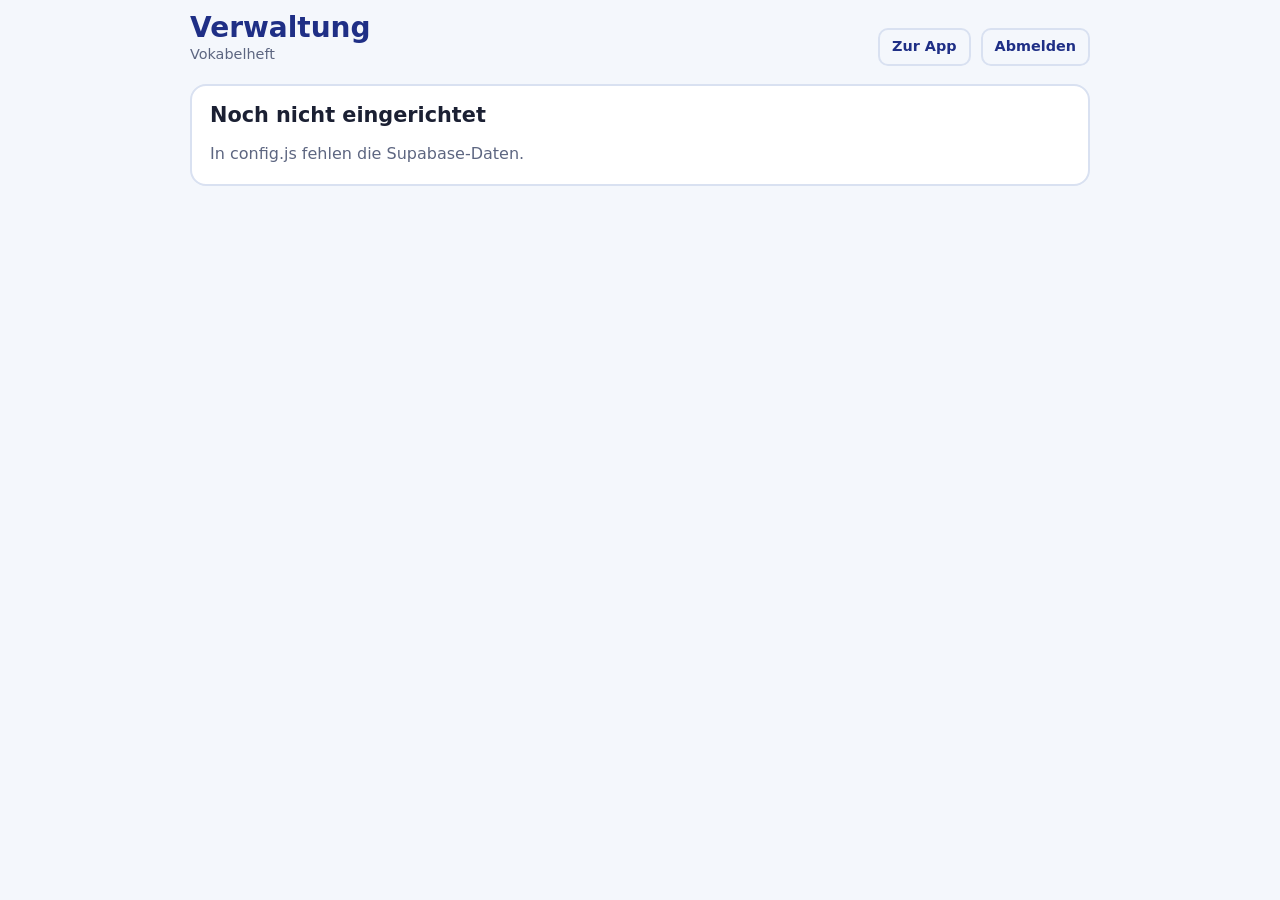
==== admin.html @ dad3cc3c "new file:   README.md 	new file:   admin.html 	new file:   config.js 	modified:   index.html 	new fi" ====
<!doctype html>
<html lang="de">
<head>
<meta charset="utf-8">
<meta name="viewport" content="width=device-width,initial-scale=1,viewport-fit=cover">
<title>Vokabelheft Verwaltung</title>
<link rel="stylesheet" href="style.css">
<link rel="apple-touch-icon" href="icon-180.png">
</head>
<body>
<div class="wrap wide">
  <header>
    <div>
      <h1>Verwaltung</h1>
      <div class="sub muted" id="who">Vokabelheft</div>
    </div>
    <div class="row">
      <a class="btn ghost small" href="./" style="text-decoration:none">Zur App</a>
      <button class="btn ghost small" id="logoutBtn" hidden>Abmelden</button>
    </div>
  </header>

  <section id="view-login" class="sheet" hidden>
    <h2>Als Admin anmelden</h2>
    <form id="loginForm" class="row">
      <div class="field"><label class="label" for="userIn">Benutzername</label>
        <input class="textIn" id="userIn" autocomplete="username" autocapitalize="off" required></div>
      <div class="field"><label class="label" for="pwIn">Passwort</label>
        <input class="textIn" id="pwIn" type="password" autocomplete="current-password" required></div>
      <button class="btn" type="submit" id="loginBtn">Anmelden</button>
    </form>
    <div class="feedback no" id="loginError" hidden></div>
  </section>

  <section id="view-denied" class="sheet" hidden>
    <h2>Kein Zugriff</h2>
    <p class="muted">Dieses Konto ist kein Admin. Die Verwaltung ist nur für Eltern.</p>
  </section>

  <div id="adminArea" hidden style="display:flex;flex-direction:column;gap:18px">
    <section class="sheet">
      <div class="row" style="justify-content:space-between">
        <h2>Kinder</h2>
        <button class="btn ghost small" id="reloadKids">Aktualisieren</button>
      </div>
      <div class="tablewrap">
        <table>
          <thead><tr><th>Anzeigename</th><th>Benutzername</th><th>Sitzen</th><th>Geübt</th><th>Zuletzt geübt</th></tr></thead>
          <tbody id="kidsBody"></tbody>
        </table>
      </div>
      <p class="note">Neue Kinder legst du im Supabase-Dashboard an (Authentication → Users → Add user) mit der E-Mail <code>benutzername@vokabelheft.local</code> und der PIN als Passwort. Anzeigenamen kannst du hier direkt ändern.</p>
    </section>

    <section class="sheet">
      <h2>Vokabeln importieren</h2>
      <p class="muted">Füge hier die Liste ein, die du von Claude bekommst (JSON). Bestehende Wörter mit gleicher ID werden aktualisiert, neue hinzugefügt.</p>
      <div class="row">
        <div class="field" style="max-width:160px"><label class="label" for="importUnit">Unit (falls nicht in der Liste)</label>
          <input class="textIn" id="importUnit" inputmode="numeric" placeholder="z. B. 7"></div>
      </div>
      <textarea id="importText" placeholder='[{"en": "kitchen", "de": "Küche"}, …]'></textarea>
      <div class="row">
        <button class="btn ghost" id="previewBtn">Vorschau</button>
        <button class="btn green" id="importBtn" disabled>Importieren</button>
      </div>
      <div id="importMsg" class="feedback" hidden></div>
      <div class="tablewrap" id="previewWrap" hidden>
        <table><thead><tr><th>Status</th><th>Unit</th><th>Englisch</th><th>Deutsch</th></tr></thead><tbody id="previewBody"></tbody></table>
      </div>
    </section>

    <section class="sheet">
      <div class="row" style="justify-content:space-between">
        <h2>Alle Vokabeln <span class="muted" id="vocabCount"></span></h2>
        <div class="row">
          <label class="label" for="unitFilter">Unit</label>
          <select id="unitFilter" class="chip"></select>
        </div>
      </div>
      <div class="tablewrap">
        <table>
          <thead><tr><th style="width:70px">Unit</th><th>Englisch</th><th>Deutsch</th><th style="width:90px"></th></tr></thead>
          <tbody id="vocabBody"></tbody>
        </table>
      </div>
      <form class="row" id="addForm" autocomplete="off">
        <input class="textIn" id="addUnit" style="max-width:90px" placeholder="Unit" required aria-label="Unit">
        <input class="textIn" id="addEn" style="flex:1;min-width:140px" placeholder="Englisch" required aria-label="Englisch">
        <input class="textIn" id="addDe" style="flex:1;min-width:140px" placeholder="Deutsch" required aria-label="Deutsch">
        <button class="btn" type="submit">Hinzufügen</button>
      </form>
      <p class="note">Änderungen werden gespeichert, sobald du ein Feld verlässt. Mehrere richtige Antworten trennst du mit „ / “, z. B. <code>grandad / grandfather</code>.</p>
      <div id="vocabMsg" class="note" aria-live="polite"></div>
    </section>
  </div>
</div>

<script src="lib/supabase.js"></script>
<script src="config.js"></script>
<script>
(() => {
const $ = id => document.getElementById(id);
const CFG = window.VOKABELHEFT_CONFIG || {};
const sb = window.supabase.createClient(CFG.supabaseUrl, CFG.supabaseAnonKey, {
  auth: { persistSession: true, autoRefreshToken: true, storageKey: "vh.auth" }
});
let me = null, vocab = [], pendingImport = [];
const esc = s => { const d = document.createElement("div"); d.textContent = s == null ? "" : String(s); return d.innerHTML; };
const slug = s => String(s).toLowerCase().normalize("NFKD").replace(/[̀-ͯ]/g,"").replace(/[^a-z0-9]+/g,"-").replace(/^-|-$/g,"").slice(0,60) || "wort";
const unitSort = (a,b) => (parseFloat(a)||99) - (parseFloat(b)||99) || String(a).localeCompare(String(b));

function show(which){
  $("view-login").hidden = which !== "login";
  $("view-denied").hidden = which !== "denied";
  $("adminArea").hidden = which !== "admin";
  $("logoutBtn").hidden = which === "login";
}

/* ---------- auth ---------- */
$("loginForm").onsubmit = async e => {
  e.preventDefault();
  const u = $("userIn").value.trim().toLowerCase();
  $("loginBtn").disabled = true; $("loginError").hidden = true;
  const { data, error } = await sb.auth.signInWithPassword({ email: u.includes("@") ? u : u + "@" + CFG.emailDomain, password: $("pwIn").value });
  $("loginBtn").disabled = false;
  if (error) { $("loginError").textContent = "Anmeldung fehlgeschlagen. Benutzername oder Passwort prüfen."; $("loginError").hidden = false; return; }
  $("pwIn").value = ""; boot(data.user.id);
};
$("logoutBtn").onclick = async () => { await sb.auth.signOut({ scope: "local" }); me = null; $("who").textContent = "Vokabelheft"; show("login"); };

async function boot(uid){
  const { data, error } = await sb.from("profiles").select("id,username,display_name,role").eq("id", uid).single();
  if (error || !data) { show("denied"); return; }
  me = data; $("who").textContent = "Angemeldet als " + me.display_name;
  if (me.role !== "admin") { show("denied"); return; }
  show("admin");
  loadKids(); loadVocab();
}

/* ---------- kids ---------- */
async function loadKids(){
  const body = $("kidsBody");
  const { data, error } = await sb.from("progress_overview").select("*").order("display_name");
  if (error) { body.innerHTML = '<tr><td colspan="5">Konnte nicht geladen werden: ' + esc(error.message) + "</td></tr>"; return; }
  if (!data.length) { body.innerHTML = '<tr><td colspan="5" class="muted">Noch keine Kinder angelegt.</td></tr>'; return; }
  body.innerHTML = "";
  for (const k of data) {
    const tr = document.createElement("tr");
    const last = k.last_practice ? new Date(k.last_practice).toLocaleString("de-DE", { dateStyle: "short", timeStyle: "short" }) : "noch nie";
    tr.innerHTML = '<td><input id="name-' + esc(k.user_id) + '" value="' + esc(k.display_name) + '" aria-label="Anzeigename"></td><td>' + esc(k.username) +
      '</td><td class="num">' + k.words_mastered + ' / ' + vocab.length + '</td><td class="num">' + k.words_seen + "</td><td>" + esc(last) + "</td>";
    const inp = tr.querySelector("input");
    inp.onchange = async () => {
      const v = inp.value.trim(); if (!v) { inp.value = k.display_name; return; }
      const { error } = await sb.from("profiles").update({ display_name: v }).eq("id", k.user_id);
      if (error) { inp.value = k.display_name; alertMsg("Name konnte nicht gespeichert werden."); } else { k.display_name = v; alertMsg("Name gespeichert."); }
    };
    body.append(tr);
  }
}
$("reloadKids").onclick = loadKids;

/* ---------- vocab table ---------- */
async function loadVocab(){
  const { data, error } = await sb.from("vocab").select("id,unit,en,de,sort").order("sort").order("id");
  if (error) { $("vocabBody").innerHTML = '<tr><td colspan="4">Konnte nicht geladen werden: ' + esc(error.message) + "</td></tr>"; return; }
  vocab = data; renderFilter(); renderVocab(); loadKids();
}
function renderFilter(){
  const sel = $("unitFilter"), cur = sel.value;
  const units = [...new Set(vocab.map(v => String(v.unit)))].sort(unitSort);
  sel.innerHTML = '<option value="">Alle</option>' + units.map(u => '<option value="' + esc(u) + '">Unit ' + esc(u) + "</option>").join("");
  sel.value = units.includes(cur) ? cur : "";
}
$("unitFilter").onchange = renderVocab;
let pendingDelete = null;
function renderVocab(){
  const f = $("unitFilter").value;
  const list = vocab.filter(v => !f || String(v.unit) === f);
  $("vocabCount").textContent = "(" + vocab.length + ")";
  const body = $("vocabBody"); body.innerHTML = "";
  for (const w of list) {
    const tr = document.createElement("tr");
    for (const field of ["unit","en","de"]) {
      const td = document.createElement("td"); const inp = document.createElement("input");
      inp.value = w[field]; inp.id = field + "-" + w.id; inp.setAttribute("aria-label", field);
      inp.onchange = async () => {
        const v = inp.value.trim(); if (!v) { inp.value = w[field]; return; }
        const { error } = await sb.from("vocab").update({ [field]: v }).eq("id", w.id);
        if (error) { inp.value = w[field]; alertMsg("Konnte nicht speichern: " + error.message); }
        else { w[field] = v; alertMsg("„" + w.en + "“ gespeichert."); if (field === "unit") renderFilter(); }
      };
      td.append(inp); tr.append(td);
    }
    const td = document.createElement("td"); const del = document.createElement("button");
    del.className = "btn danger small"; del.id = "del-" + w.id;
    del.textContent = pendingDelete === w.id ? "Wirklich?" : "Löschen";
    del.onclick = async () => {
      if (pendingDelete !== w.id) { pendingDelete = w.id; renderVocab(); return; }
      pendingDelete = null;
      const { error } = await sb.from("vocab").delete().eq("id", w.id);
      if (error) alertMsg("Konnte nicht löschen: " + error.message);
      else { vocab = vocab.filter(x => x.id !== w.id); alertMsg("„" + w.en + "“ gelöscht. Der Lernstand dazu ist ebenfalls weg."); renderFilter(); renderVocab(); }
    };
    td.append(del); tr.append(td); body.append(tr);
  }
}
function alertMsg(t){ $("vocabMsg").textContent = t; }
function newId(unit, en, taken){
  let base = "u" + slug(unit) + "-" + slug(en), id = base, i = 2;
  while (taken.has(id)) id = base + "-" + i++;
  taken.add(id); return id;
}
$("addForm").onsubmit = async e => {
  e.preventDefault();
  const unit = $("addUnit").value.trim(), en = $("addEn").value.trim(), de = $("addDe").value.trim();
  if (!unit || !en || !de) return;
  const taken = new Set(vocab.map(v => v.id));
  const row = { id: newId(unit, en, taken), unit, en, de, sort: nextSort() };
  const { error } = await sb.from("vocab").insert(row);
  if (error) { alertMsg("Konnte nicht hinzufügen: " + error.message); return; }
  vocab.push(row); $("addEn").value = ""; $("addDe").value = ""; $("addEn").focus();
  alertMsg("„" + en + "“ hinzugefügt."); renderFilter(); renderVocab();
};
function nextSort(){ return vocab.reduce((m, v) => Math.max(m, v.sort || 0), 0) + 1; }

/* ---------- import ---------- */
function parseImport(){
  let raw = $("importText").value.trim();
  raw = raw.replace(/^```(?:json)?\s*/i, "").replace(/```\s*$/, "");
  const data = JSON.parse(raw);
  let unit = $("importUnit").value.trim();
  let words;
  if (Array.isArray(data)) words = data;
  else if (data && Array.isArray(data.words)) { words = data.words; if (!unit && data.unit != null) unit = String(data.unit); }
  else throw new Error("Unbekanntes Format");
  const byId = new Map(vocab.map(v => [v.id, v]));
  const byKey = new Map(vocab.map(v => [String(v.unit) + "|" + v.en.toLowerCase(), v]));
  const taken = new Set(vocab.map(v => v.id));
  let sort = nextSort();
  return words.filter(w => w && w.en && w.de).map(w => {
    const u = String(w.unit != null ? w.unit : unit).trim();
    if (!u) throw new Error("Für „" + w.en + "“ fehlt die Unit. Trag oben eine Unit ein.");
    const en = String(w.en).trim(), de = String(w.de).trim();
    const existing = (w.id && byId.get(w.id)) || byKey.get(u + "|" + en.toLowerCase());
    if (existing) {
      const same = existing.en === en && existing.de === de && String(existing.unit) === u;
      return { status: same ? "gleich" : "ändern", row: { id: existing.id, unit: u, en, de, sort: existing.sort } };
    }
    return { status: "neu", row: { id: w.id && !taken.has(w.id) ? (taken.add(w.id), w.id) : newId(u, en, taken), unit: u, en, de, sort: sort++ } };
  });
}
$("previewBtn").onclick = () => {
  const msg = $("importMsg");
  try {
    pendingImport = parseImport();
    const body = $("previewBody"); body.innerHTML = "";
    for (const p of pendingImport) {
      const tr = document.createElement("tr");
      tr.innerHTML = "<td>" + esc(p.status) + "</td><td>" + esc(p.row.unit) + "</td><td>" + esc(p.row.en) + "</td><td>" + esc(p.row.de) + "</td>";
      body.append(tr);
    }
    const n = s => pendingImport.filter(p => p.status === s).length;
    msg.className = "feedback info"; msg.hidden = false;
    msg.textContent = n("neu") + " neu, " + n("ändern") + " geändert, " + n("gleich") + " unverändert.";
    $("previewWrap").hidden = !pendingImport.length;
    $("importBtn").disabled = !pendingImport.some(p => p.status !== "gleich");
  } catch (e) {
    pendingImport = []; $("importBtn").disabled = true; $("previewWrap").hidden = true;
    msg.className = "feedback no"; msg.hidden = false;
    msg.textContent = "Das konnte ich nicht lesen: " + (e.message || e) + ". Erwartet wird eine JSON-Liste mit en und de.";
  }
};
$("importText").oninput = () => { $("importBtn").disabled = true; };
$("importBtn").onclick = async () => {
  const rows = pendingImport.filter(p => p.status !== "gleich").map(p => p.row);
  if (!rows.length) return;
  $("importBtn").disabled = true;
  const { error } = await sb.from("vocab").upsert(rows, { onConflict: "id" });
  const msg = $("importMsg"); msg.hidden = false;
  if (error) { msg.className = "feedback no"; msg.textContent = "Import fehlgeschlagen: " + error.message; $("importBtn").disabled = false; return; }
  msg.className = "feedback ok"; msg.textContent = rows.length + " Vokabeln gespeichert. Die Kinder sehen sie beim nächsten Öffnen der App.";
  $("importText").value = ""; $("previewWrap").hidden = true; pendingImport = [];
  loadVocab();
};

/* ---------- boot ---------- */
(async () => {
  if (!CFG.supabaseUrl || CFG.supabaseUrl.includes("DEIN-PROJEKT")) { show("denied"); $("view-denied").innerHTML = "<h2>Noch nicht eingerichtet</h2><p class='muted'>In config.js fehlen die Supabase-Daten.</p>"; return; }
  const { data } = await sb.auth.getSession();
  if (data && data.session) boot(data.session.user.id); else show("login");
})();
})();
</script>
</body>
</html>
---- style.css ----
/* Vokabelheft – gemeinsame Styles für App und Admin-Seite */
:root{
  --paper:#f4f7fc; --sheet:#ffffff; --ink:#1f2f86; --cover:#2f9a4f; --tab:#f3a59c;
  --line:#d9e1f1; --fg:#1b2033; --muted:#5d6681; --bad:#cf3f33; --warn:#b7791f;
  --display:ui-rounded,"SF Pro Rounded","Arial Rounded MT Bold",system-ui,-apple-system,"Segoe UI",Roboto,sans-serif;
  --body:ui-rounded,"SF Pro Rounded",system-ui,-apple-system,"Segoe UI",Roboto,sans-serif;
  color-scheme:light;
}
@media (prefers-color-scheme:dark){:root{
  --paper:#11162a; --sheet:#1a2038; --ink:#9db0ff; --cover:#59c878; --tab:#f0a197;
  --line:#2b3456; --fg:#e7ebf8; --muted:#9aa3c0; --bad:#ff7a6e; --warn:#f2b55a; color-scheme:dark}}
*{box-sizing:border-box}
html{-webkit-text-size-adjust:100%}
body{margin:0;background:var(--paper);color:var(--fg);font-family:var(--body);font-size:16px;line-height:1.5;
  padding-left:max(16px,env(safe-area-inset-left,0px));padding-right:max(16px,env(safe-area-inset-right,0px));
  padding-top:calc(12px + env(safe-area-inset-top,0px));padding-bottom:calc(40px + env(safe-area-inset-bottom,0px))}
[hidden]{display:none!important}
.wrap{max-width:560px;margin:0 auto;display:flex;flex-direction:column;gap:18px}
.wrap.wide{max-width:900px}
h1,h2,h3{font-family:var(--display);margin:0;text-wrap:balance;line-height:1.15}
h1{font-size:1.75rem;color:var(--ink);font-weight:800}
h2{font-size:1.3rem;font-weight:800}
p{margin:0}
.muted{color:var(--muted)}
.note{font-size:.88rem;color:var(--muted)}
button,input,textarea,select{font:inherit;color:inherit}
button{cursor:pointer;-webkit-tap-highlight-color:transparent}
:focus-visible{outline:3px solid var(--ink);outline-offset:2px}
header{display:flex;justify-content:space-between;align-items:flex-end;gap:12px;flex-wrap:wrap}
header .sub{font-size:.9rem}
nav{display:grid;grid-template-columns:repeat(3,1fr);background:var(--sheet);border:2px solid var(--line);border-radius:14px;padding:4px;gap:4px}
nav button{border:0;background:transparent;border-radius:10px;padding:10px 6px;font-weight:800;color:var(--muted)}
nav button[aria-current="true"]{background:var(--ink);color:var(--sheet)}
.sheet{background:var(--sheet);border:2px solid var(--line);border-radius:16px;padding:18px;display:flex;flex-direction:column;gap:14px;min-width:0}
.label{font-size:.78rem;font-weight:800;letter-spacing:.06em;text-transform:uppercase;color:var(--muted)}
.chips{display:flex;flex-wrap:wrap;gap:8px}
.chip{border:2px solid var(--line);background:var(--paper);border-radius:999px;padding:6px 14px;font-weight:700}
.chip[aria-pressed="true"]{border-color:var(--cover);background:color-mix(in srgb,var(--cover) 16%,var(--sheet))}
.modes{display:grid;grid-template-columns:1fr 1fr;gap:12px}
@media (max-width:420px){.modes{grid-template-columns:1fr}}
.mode{text-align:left;border:2px solid var(--line);background:var(--paper);border-radius:14px;padding:14px;display:flex;flex-direction:column;gap:4px}
.mode b{font-family:var(--display);font-size:1.15rem;color:var(--ink)}
.mode span{font-size:.9rem;color:var(--muted)}
.mode:disabled{opacity:.5}
.btn{border:0;border-radius:12px;padding:12px 18px;font-weight:800;background:var(--ink);color:var(--sheet)}
.btn.green{background:var(--cover);color:#fff}
.btn.ghost{background:transparent;color:var(--ink);border:2px solid var(--line)}
.btn.danger{background:transparent;color:var(--bad);border:2px solid var(--line)}
.btn.small{padding:6px 12px;font-size:.9rem;border-radius:10px}
.btn:disabled{opacity:.5;cursor:default}
.row{display:flex;gap:10px;flex-wrap:wrap;align-items:center}
.stats{display:flex;gap:18px;flex-wrap:wrap;font-size:.92rem}
.stats b{font-family:var(--display);font-size:1.3rem;color:var(--ink);font-variant-numeric:tabular-nums}
.card{position:relative;background:var(--sheet);border:2px solid var(--line);border-radius:16px;padding:28px 20px 22px 44px;
  background-image:repeating-linear-gradient(to bottom,transparent 0 35px,var(--line) 35px 36px);
  min-height:190px;display:flex;flex-direction:column;justify-content:center;gap:10px}
.card::before{content:"";position:absolute;left:28px;top:0;bottom:0;width:2px;background:var(--tab);opacity:.8}
.card .prompt{font-family:var(--display);font-weight:800;font-size:1.7rem;line-height:1.2;overflow-wrap:anywhere}
.card .answer{font-family:var(--display);font-weight:600;font-size:1.35rem;color:var(--ink);overflow-wrap:anywhere}
.progress{height:8px;background:var(--line);border-radius:99px;overflow:hidden}
.progress i{display:block;height:100%;background:var(--cover);width:0;transition:width .3s}
.textIn{width:100%;border:2px solid var(--line);border-radius:12px;padding:12px 14px;font-size:1.2rem;background:var(--paper)}
.textIn:focus{border-color:var(--ink);outline:none}
.field{display:flex;flex-direction:column;gap:4px;width:100%}
.feedback{border-radius:12px;padding:12px 14px;font-weight:700}
.feedback.ok{background:color-mix(in srgb,var(--cover) 18%,var(--sheet))}
.feedback.near{background:color-mix(in srgb,var(--warn) 18%,var(--sheet))}
.feedback.no{background:color-mix(in srgb,var(--bad) 15%,var(--sheet))}
.feedback.info{background:color-mix(in srgb,var(--ink) 10%,var(--sheet));font-weight:600}
.feedback .correct{font-family:var(--display);font-size:1.2rem;color:var(--ink);display:block}
.speak{border:2px solid var(--line);background:var(--paper);border-radius:999px;padding:4px 12px;font-weight:700;font-size:.9rem;color:var(--ink);align-self:flex-start}
.topbar{display:flex;justify-content:space-between;align-items:center;gap:10px}
.big{font-family:var(--display);font-size:3rem;font-weight:800;color:var(--cover);line-height:1}
.unit h3{font-size:1.05rem;color:var(--ink);display:flex;justify-content:space-between;gap:8px}
.words{list-style:none;margin:0;padding:0}
.words li{display:grid;grid-template-columns:1fr 1fr auto;gap:10px;align-items:center;padding:8px 0;border-bottom:1px solid var(--line)}
.words li>span{min-width:0;overflow-wrap:anywhere}
.words .en{font-weight:800}
.dots{display:flex;gap:3px}
.dots i{width:7px;height:7px;border-radius:50%;background:var(--line)}
.dots i.on{background:var(--cover)}
.sync{display:inline-flex;align-items:center;gap:6px;font-size:.85rem;color:var(--muted)}
.sync i{width:8px;height:8px;border-radius:50%;background:var(--cover)}
.sync.pending i{background:var(--warn)}
.tablewrap{overflow-x:auto}
table{border-collapse:collapse;width:100%;font-size:.95rem}
th,td{text-align:left;padding:8px 8px;border-bottom:1px solid var(--line);vertical-align:middle}
th{font-size:.78rem;letter-spacing:.06em;text-transform:uppercase;color:var(--muted)}
td input{width:100%;min-width:90px;border:2px solid transparent;border-radius:8px;padding:5px 8px;background:transparent}
td input:focus{border-color:var(--ink);background:var(--paper);outline:none}
td.num{font-variant-numeric:tabular-nums}
textarea{width:100%;min-height:140px;border:2px solid var(--line);border-radius:12px;padding:10px 12px;background:var(--paper);font-family:ui-monospace,Menlo,Consolas,monospace;font-size:.85rem}
@media (prefers-reduced-motion:reduce){*{transition:none!important}}
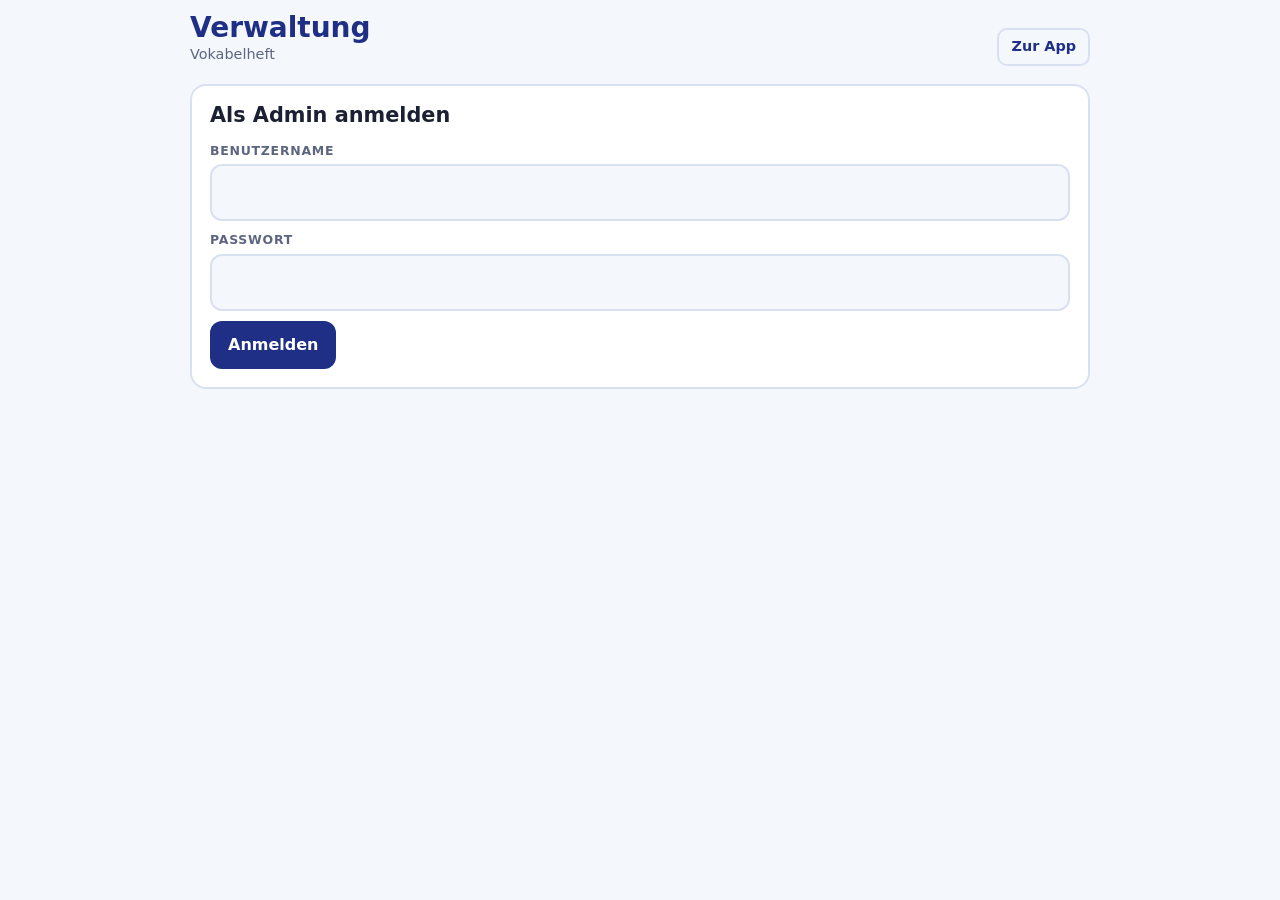
==== commit a0f0eda3: "ignore added" ====
--- a/admin.html
+++ b/admin.html
@@ -39,23 +39,43 @@
 
   <div id="adminArea" hidden style="display:flex;flex-direction:column;gap:18px">
     <section class="sheet">
+      <h2>Vokabelsets</h2>
+      <div class="tablewrap">
+        <table>
+          <thead><tr><th>Name</th><th>Sprache</th><th style="width:110px">Sprachcode</th><th class="num">Wörter</th><th style="width:90px"></th></tr></thead>
+          <tbody id="decksBody"></tbody>
+        </table>
+      </div>
+      <form class="row" id="addDeckForm" autocomplete="off">
+        <input class="textIn" id="deckName" style="flex:1;min-width:140px" placeholder="Name, z. B. Französisch Papa" required aria-label="Name des Sets">
+        <input class="textIn" id="deckLangName" style="flex:1;min-width:120px" placeholder="Sprache, z. B. Französisch" required aria-label="Sprache">
+        <input class="textIn" id="deckLang" style="max-width:110px" placeholder="fr-FR" required aria-label="Sprachcode">
+        <button class="btn" type="submit">Set anlegen</button>
+      </form>
+      <p class="note">Der Sprachcode bestimmt die Vorlesestimme, z. B. <code>en-GB</code>, <code>fr-FR</code>, <code>es-ES</code>, <code>it-IT</code>. Wer welches Set sieht, legst du unten bei den Kindern fest. Du als Admin siehst immer alle Sets.</p>
+      <div id="deckMsg" class="note" aria-live="polite"></div>
+    </section>
+
+    <section class="sheet">
       <div class="row" style="justify-content:space-between">
         <h2>Kinder</h2>
         <button class="btn ghost small" id="reloadKids">Aktualisieren</button>
       </div>
       <div class="tablewrap">
         <table>
-          <thead><tr><th>Anzeigename</th><th>Benutzername</th><th>Sitzen</th><th>Geübt</th><th>Zuletzt geübt</th></tr></thead>
+          <thead><tr><th>Anzeigename</th><th>Benutzername</th><th>Sitzen</th><th>Geübt</th><th>Zuletzt geübt</th><th>Sets</th></tr></thead>
           <tbody id="kidsBody"></tbody>
         </table>
       </div>
-      <p class="note">Neue Kinder legst du im Supabase-Dashboard an (Authentication → Users → Add user) mit der E-Mail <code>benutzername@vokabelheft.local</code> und der PIN als Passwort. Anzeigenamen kannst du hier direkt ändern.</p>
+      <p class="note">Neue Kinder legst du im Supabase-Dashboard an (Authentication → Users → Add user) mit der E-Mail <code>benutzername@vokabelheft.local</code> und der PIN als Passwort. Anzeigenamen kannst du hier direkt ändern. Ein neues Kind sieht erst Vokabeln, wenn du ihm hier ein Set zuweist.</p>
     </section>
 
     <section class="sheet">
       <h2>Vokabeln importieren</h2>
       <p class="muted">Füge hier die Liste ein, die du von Claude bekommst (JSON). Bestehende Wörter mit gleicher ID werden aktualisiert, neue hinzugefügt.</p>
       <div class="row">
+        <div class="field" style="max-width:240px"><label class="label" for="importDeck">Set</label>
+          <select class="textIn" id="importDeck"></select></div>
         <div class="field" style="max-width:160px"><label class="label" for="importUnit">Unit (falls nicht in der Liste)</label>
           <input class="textIn" id="importUnit" inputmode="numeric" placeholder="z. B. 7"></div>
       </div>
@@ -66,7 +86,7 @@
       </div>
       <div id="importMsg" class="feedback" hidden></div>
       <div class="tablewrap" id="previewWrap" hidden>
-        <table><thead><tr><th>Status</th><th>Unit</th><th>Englisch</th><th>Deutsch</th></tr></thead><tbody id="previewBody"></tbody></table>
+        <table><thead><tr><th>Status</th><th>Unit</th><th>Fremdsprache</th><th>Deutsch</th></tr></thead><tbody id="previewBody"></tbody></table>
       </div>
     </section>
 
@@ -74,13 +94,15 @@
       <div class="row" style="justify-content:space-between">
         <h2>Alle Vokabeln <span class="muted" id="vocabCount"></span></h2>
         <div class="row">
+          <label class="label" for="deckFilter">Set</label>
+          <select id="deckFilter" class="chip"></select>
           <label class="label" for="unitFilter">Unit</label>
           <select id="unitFilter" class="chip"></select>
         </div>
       </div>
       <div class="tablewrap">
         <table>
-          <thead><tr><th style="width:70px">Unit</th><th>Englisch</th><th>Deutsch</th><th style="width:90px"></th></tr></thead>
+          <thead><tr><th style="width:70px">Unit</th><th id="enHead">Englisch</th><th>Deutsch</th><th style="width:90px"></th></tr></thead>
           <tbody id="vocabBody"></tbody>
         </table>
       </div>
@@ -105,7 +127,7 @@
 const sb = window.supabase.createClient(CFG.supabaseUrl, CFG.supabaseAnonKey, {
   auth: { persistSession: true, autoRefreshToken: true, storageKey: "vh.auth" }
 });
-let me = null, vocab = [], pendingImport = [];
+let me = null, decks = [], access = [], vocab = [], pendingImport = [];
 const esc = s => { const d = document.createElement("div"); d.textContent = s == null ? "" : String(s); return d.innerHTML; };
 const slug = s => String(s).toLowerCase().normalize("NFKD").replace(/[̀-ͯ]/g,"").replace(/[^a-z0-9]+/g,"-").replace(/^-|-$/g,"").slice(0,60) || "wort";
 const unitSort = (a,b) => (parseFloat(a)||99) - (parseFloat(b)||99) || String(a).localeCompare(String(b));
@@ -135,50 +157,141 @@
   me = data; $("who").textContent = "Angemeldet als " + me.display_name;
   if (me.role !== "admin") { show("denied"); return; }
   show("admin");
-  loadKids(); loadVocab();
-}
+  await loadDecks(); loadVocab();
+}
+
+/* ---------- vocabulary sets ---------- */
+const curDeck = () => decks.find(d => d.id === $("deckFilter").value) || null;
+async function loadDecks(){
+  const [d, a] = await Promise.all([
+    sb.from("decks").select("id,name,lang,lang_name,sort").order("sort").order("name"),
+    sb.from("deck_access").select("user_id,deck_id")
+  ]);
+  if (d.error || a.error) { $("decksBody").innerHTML = '<tr><td colspan="5">Konnte nicht geladen werden: ' + esc((d.error || a.error).message) + "</td></tr>"; return; }
+  decks = d.data; access = a.data;
+  renderDecks(); renderDeckSelects();
+}
+function renderDeckSelects(){
+  for (const id of ["deckFilter", "importDeck"]) {
+    const sel = $(id), cur = sel.value;
+    sel.innerHTML = decks.map(d => '<option value="' + esc(d.id) + '">' + esc(d.name) + "</option>").join("");
+    sel.value = decks.some(d => d.id === cur) ? cur : (decks[0] ? decks[0].id : "");
+  }
+}
+let pendingDeckDelete = null;
+function renderDecks(){
+  const body = $("decksBody"); body.innerHTML = "";
+  for (const d of decks) {
+    const tr = document.createElement("tr");
+    for (const field of ["name", "lang_name", "lang"]) {
+      const td = document.createElement("td"); const inp = document.createElement("input");
+      inp.value = d[field]; inp.id = "deck-" + field + "-" + d.id; inp.setAttribute("aria-label", field);
+      inp.onchange = async () => {
+        const v = inp.value.trim(); if (!v) { inp.value = d[field]; return; }
+        const { error } = await sb.from("decks").update({ [field]: v }).eq("id", d.id);
+        if (error) { inp.value = d[field]; deckMsg("Konnte nicht speichern: " + error.message); }
+        else { d[field] = v; deckMsg("Set „" + d.name + "“ gespeichert."); renderDeckSelects(); renderVocab(); loadKids(); }
+      };
+      td.append(inp); tr.append(td);
+    }
+    const n = vocab.filter(v => v.deck === d.id).length;
+    const count = document.createElement("td"); count.className = "num"; count.textContent = n; tr.append(count);
+    const td = document.createElement("td"); const del = document.createElement("button");
+    del.className = "btn danger small"; del.id = "deck-del-" + d.id;
+    del.textContent = pendingDeckDelete === d.id ? "Wirklich?" : "Löschen";
+    del.onclick = async () => {
+      if (n) { deckMsg("Im Set „" + d.name + "“ sind noch " + n + " Wörter. Lösch zuerst die Wörter."); return; }
+      if (pendingDeckDelete !== d.id) { pendingDeckDelete = d.id; renderDecks(); return; }
+      pendingDeckDelete = null;
+      const { error } = await sb.from("decks").delete().eq("id", d.id);
+      if (error) { deckMsg("Konnte nicht löschen: " + error.message); return; }
+      decks = decks.filter(x => x.id !== d.id); access = access.filter(a => a.deck_id !== d.id);
+      deckMsg("Set „" + d.name + "“ gelöscht."); renderDecks(); renderDeckSelects(); renderFilter(); renderVocab(); loadKids();
+    };
+    td.append(del); tr.append(td); body.append(tr);
+  }
+}
+function deckMsg(t){ $("deckMsg").textContent = t; }
+$("addDeckForm").onsubmit = async e => {
+  e.preventDefault();
+  const name = $("deckName").value.trim(), lang_name = $("deckLangName").value.trim(), lang = $("deckLang").value.trim();
+  if (!name || !lang_name || !lang) return;
+  const taken = new Set(decks.map(d => d.id));
+  let id = slug(name), i = 2;
+  while (taken.has(id)) id = slug(name) + "-" + i++;
+  const row = { id, name, lang, lang_name, sort: decks.reduce((m, d) => Math.max(m, d.sort || 0), 0) + 1 };
+  const { error } = await sb.from("decks").insert(row);
+  if (error) { deckMsg("Konnte nicht anlegen: " + error.message); return; }
+  decks.push(row); $("deckName").value = ""; $("deckLangName").value = ""; $("deckLang").value = "";
+  deckMsg("Set „" + name + "“ angelegt."); renderDecks(); renderDeckSelects(); loadKids();
+};
 
 /* ---------- kids ---------- */
 async function loadKids(){
   const body = $("kidsBody");
   const { data, error } = await sb.from("progress_overview").select("*").order("display_name");
-  if (error) { body.innerHTML = '<tr><td colspan="5">Konnte nicht geladen werden: ' + esc(error.message) + "</td></tr>"; return; }
-  if (!data.length) { body.innerHTML = '<tr><td colspan="5" class="muted">Noch keine Kinder angelegt.</td></tr>'; return; }
+  if (error) { body.innerHTML = '<tr><td colspan="6">Konnte nicht geladen werden: ' + esc(error.message) + "</td></tr>"; return; }
+  if (!data.length) { body.innerHTML = '<tr><td colspan="6" class="muted">Noch keine Kinder angelegt.</td></tr>'; return; }
   body.innerHTML = "";
   for (const k of data) {
     const tr = document.createElement("tr");
+    const hasDeck = id => access.some(a => a.user_id === k.user_id && a.deck_id === id);
+    const total = vocab.filter(v => hasDeck(v.deck)).length;
     const last = k.last_practice ? new Date(k.last_practice).toLocaleString("de-DE", { dateStyle: "short", timeStyle: "short" }) : "noch nie";
     tr.innerHTML = '<td><input id="name-' + esc(k.user_id) + '" value="' + esc(k.display_name) + '" aria-label="Anzeigename"></td><td>' + esc(k.username) +
-      '</td><td class="num">' + k.words_mastered + ' / ' + vocab.length + '</td><td class="num">' + k.words_seen + "</td><td>" + esc(last) + "</td>";
+      '</td><td class="num">' + k.words_mastered + ' / ' + total + '</td><td class="num">' + k.words_seen + "</td><td>" + esc(last) + "</td>";
     const inp = tr.querySelector("input");
     inp.onchange = async () => {
       const v = inp.value.trim(); if (!v) { inp.value = k.display_name; return; }
       const { error } = await sb.from("profiles").update({ display_name: v }).eq("id", k.user_id);
       if (error) { inp.value = k.display_name; alertMsg("Name konnte nicht gespeichert werden."); } else { k.display_name = v; alertMsg("Name gespeichert."); }
     };
+    const sets = document.createElement("td");
+    for (const d of decks) {
+      const lab = document.createElement("label"); lab.className = "check";
+      const cb = document.createElement("input"); cb.type = "checkbox"; cb.id = "access-" + k.user_id + "-" + d.id;
+      cb.checked = hasDeck(d.id);
+      cb.onchange = async () => {
+        const { error } = cb.checked
+          ? await sb.from("deck_access").insert({ user_id: k.user_id, deck_id: d.id })
+          : await sb.from("deck_access").delete().eq("user_id", k.user_id).eq("deck_id", d.id);
+        if (error) { cb.checked = !cb.checked; alertMsg("Konnte nicht speichern: " + error.message); return; }
+        access = access.filter(a => !(a.user_id === k.user_id && a.deck_id === d.id));
+        if (cb.checked) access.push({ user_id: k.user_id, deck_id: d.id });
+        alertMsg(k.display_name + (cb.checked ? " sieht jetzt „" : " sieht nicht mehr „") + d.name + "“.");
+        loadKids();
+      };
+      lab.append(cb, " " + d.name); sets.append(lab);
+    }
+    tr.append(sets);
     body.append(tr);
   }
 }
-$("reloadKids").onclick = loadKids;
+$("reloadKids").onclick = async () => { await loadDecks(); loadKids(); };
 
 /* ---------- vocab table ---------- */
 async function loadVocab(){
-  const { data, error } = await sb.from("vocab").select("id,unit,en,de,sort").order("sort").order("id");
+  const { data, error } = await sb.from("vocab").select("id,deck,unit,en,de,sort").order("sort").order("id");
   if (error) { $("vocabBody").innerHTML = '<tr><td colspan="4">Konnte nicht geladen werden: ' + esc(error.message) + "</td></tr>"; return; }
-  vocab = data; renderFilter(); renderVocab(); loadKids();
+  vocab = data; renderFilter(); renderVocab(); renderDecks(); loadKids();
 }
 function renderFilter(){
   const sel = $("unitFilter"), cur = sel.value;
-  const units = [...new Set(vocab.map(v => String(v.unit)))].sort(unitSort);
+  const deck = $("deckFilter").value;
+  const units = [...new Set(vocab.filter(v => v.deck === deck).map(v => String(v.unit)))].sort(unitSort);
   sel.innerHTML = '<option value="">Alle</option>' + units.map(u => '<option value="' + esc(u) + '">Unit ' + esc(u) + "</option>").join("");
   sel.value = units.includes(cur) ? cur : "";
 }
 $("unitFilter").onchange = renderVocab;
+$("deckFilter").onchange = () => { renderFilter(); renderVocab(); };
 let pendingDelete = null;
 function renderVocab(){
-  const f = $("unitFilter").value;
-  const list = vocab.filter(v => !f || String(v.unit) === f);
-  $("vocabCount").textContent = "(" + vocab.length + ")";
+  const f = $("unitFilter").value, deck = $("deckFilter").value;
+  const inDeck = vocab.filter(v => v.deck === deck);
+  const list = inDeck.filter(v => !f || String(v.unit) === f);
+  const L = (curDeck() || {}).lang_name || "Fremdsprache";
+  $("enHead").textContent = L; $("addEn").placeholder = L; $("addEn").setAttribute("aria-label", L);
+  $("vocabCount").textContent = "(" + inDeck.length + ")";
   const body = $("vocabBody"); body.innerHTML = "";
   for (const w of list) {
     const tr = document.createElement("tr");
@@ -215,13 +328,15 @@
 $("addForm").onsubmit = async e => {
   e.preventDefault();
   const unit = $("addUnit").value.trim(), en = $("addEn").value.trim(), de = $("addDe").value.trim();
+  const deck = $("deckFilter").value;
+  if (!deck) { alertMsg("Leg zuerst oben ein Vokabelset an."); return; }
   if (!unit || !en || !de) return;
   const taken = new Set(vocab.map(v => v.id));
-  const row = { id: newId(unit, en, taken), unit, en, de, sort: nextSort() };
+  const row = { id: newId(unit, en, taken), deck, unit, en, de, sort: nextSort() };
   const { error } = await sb.from("vocab").insert(row);
   if (error) { alertMsg("Konnte nicht hinzufügen: " + error.message); return; }
   vocab.push(row); $("addEn").value = ""; $("addDe").value = ""; $("addEn").focus();
-  alertMsg("„" + en + "“ hinzugefügt."); renderFilter(); renderVocab();
+  alertMsg("„" + en + "“ hinzugefügt."); renderFilter(); renderVocab(); renderDecks();
 };
 function nextSort(){ return vocab.reduce((m, v) => Math.max(m, v.sort || 0), 0) + 1; }
 
@@ -235,8 +350,11 @@
   if (Array.isArray(data)) words = data;
   else if (data && Array.isArray(data.words)) { words = data.words; if (!unit && data.unit != null) unit = String(data.unit); }
   else throw new Error("Unbekanntes Format");
-  const byId = new Map(vocab.map(v => [v.id, v]));
-  const byKey = new Map(vocab.map(v => [String(v.unit) + "|" + v.en.toLowerCase(), v]));
+  const deck = $("importDeck").value;
+  if (!deck) throw new Error("Es gibt noch kein Vokabelset");
+  const inDeck = vocab.filter(v => v.deck === deck);
+  const byId = new Map(inDeck.map(v => [v.id, v]));
+  const byKey = new Map(inDeck.map(v => [String(v.unit) + "|" + v.en.toLowerCase(), v]));
   const taken = new Set(vocab.map(v => v.id));
   let sort = nextSort();
   return words.filter(w => w && w.en && w.de).map(w => {
@@ -246,9 +364,9 @@
     const existing = (w.id && byId.get(w.id)) || byKey.get(u + "|" + en.toLowerCase());
     if (existing) {
       const same = existing.en === en && existing.de === de && String(existing.unit) === u;
-      return { status: same ? "gleich" : "ändern", row: { id: existing.id, unit: u, en, de, sort: existing.sort } };
+      return { status: same ? "gleich" : "ändern", row: { id: existing.id, deck, unit: u, en, de, sort: existing.sort } };
     }
-    return { status: "neu", row: { id: w.id && !taken.has(w.id) ? (taken.add(w.id), w.id) : newId(u, en, taken), unit: u, en, de, sort: sort++ } };
+    return { status: "neu", row: { id: w.id && !taken.has(w.id) ? (taken.add(w.id), w.id) : newId(u, en, taken), deck, unit: u, en, de, sort: sort++ } };
   });
 }
 $("previewBtn").onclick = () => {
@@ -269,10 +387,10 @@
   } catch (e) {
     pendingImport = []; $("importBtn").disabled = true; $("previewWrap").hidden = true;
     msg.className = "feedback no"; msg.hidden = false;
-    msg.textContent = "Das konnte ich nicht lesen: " + (e.message || e) + ". Erwartet wird eine JSON-Liste mit en und de.";
+    msg.textContent = "Das konnte ich nicht lesen: " + (e.message || e) + ". Erwartet wird eine JSON-Liste mit en (Fremdsprache) und de.";
   }
 };
-$("importText").oninput = () => { $("importBtn").disabled = true; };
+$("importText").oninput = $("importDeck").onchange = () => { $("importBtn").disabled = true; };
 $("importBtn").onclick = async () => {
   const rows = pendingImport.filter(p => p.status !== "gleich").map(p => p.row);
   if (!rows.length) return;
--- a/style.css
+++ b/style.css
@@ -87,6 +87,8 @@
 th,td{text-align:left;padding:8px 8px;border-bottom:1px solid var(--line);vertical-align:middle}
 th{font-size:.78rem;letter-spacing:.06em;text-transform:uppercase;color:var(--muted)}
 td input{width:100%;min-width:90px;border:2px solid transparent;border-radius:8px;padding:5px 8px;background:transparent}
+td input[type=checkbox]{width:auto;min-width:0}
+.check{display:inline-flex;align-items:center;gap:4px;margin-right:12px;white-space:nowrap}
 td input:focus{border-color:var(--ink);background:var(--paper);outline:none}
 td.num{font-variant-numeric:tabular-nums}
 textarea{width:100%;min-height:140px;border:2px solid var(--line);border-radius:12px;padding:10px 12px;background:var(--paper);font-family:ui-monospace,Menlo,Consolas,monospace;font-size:.85rem}
